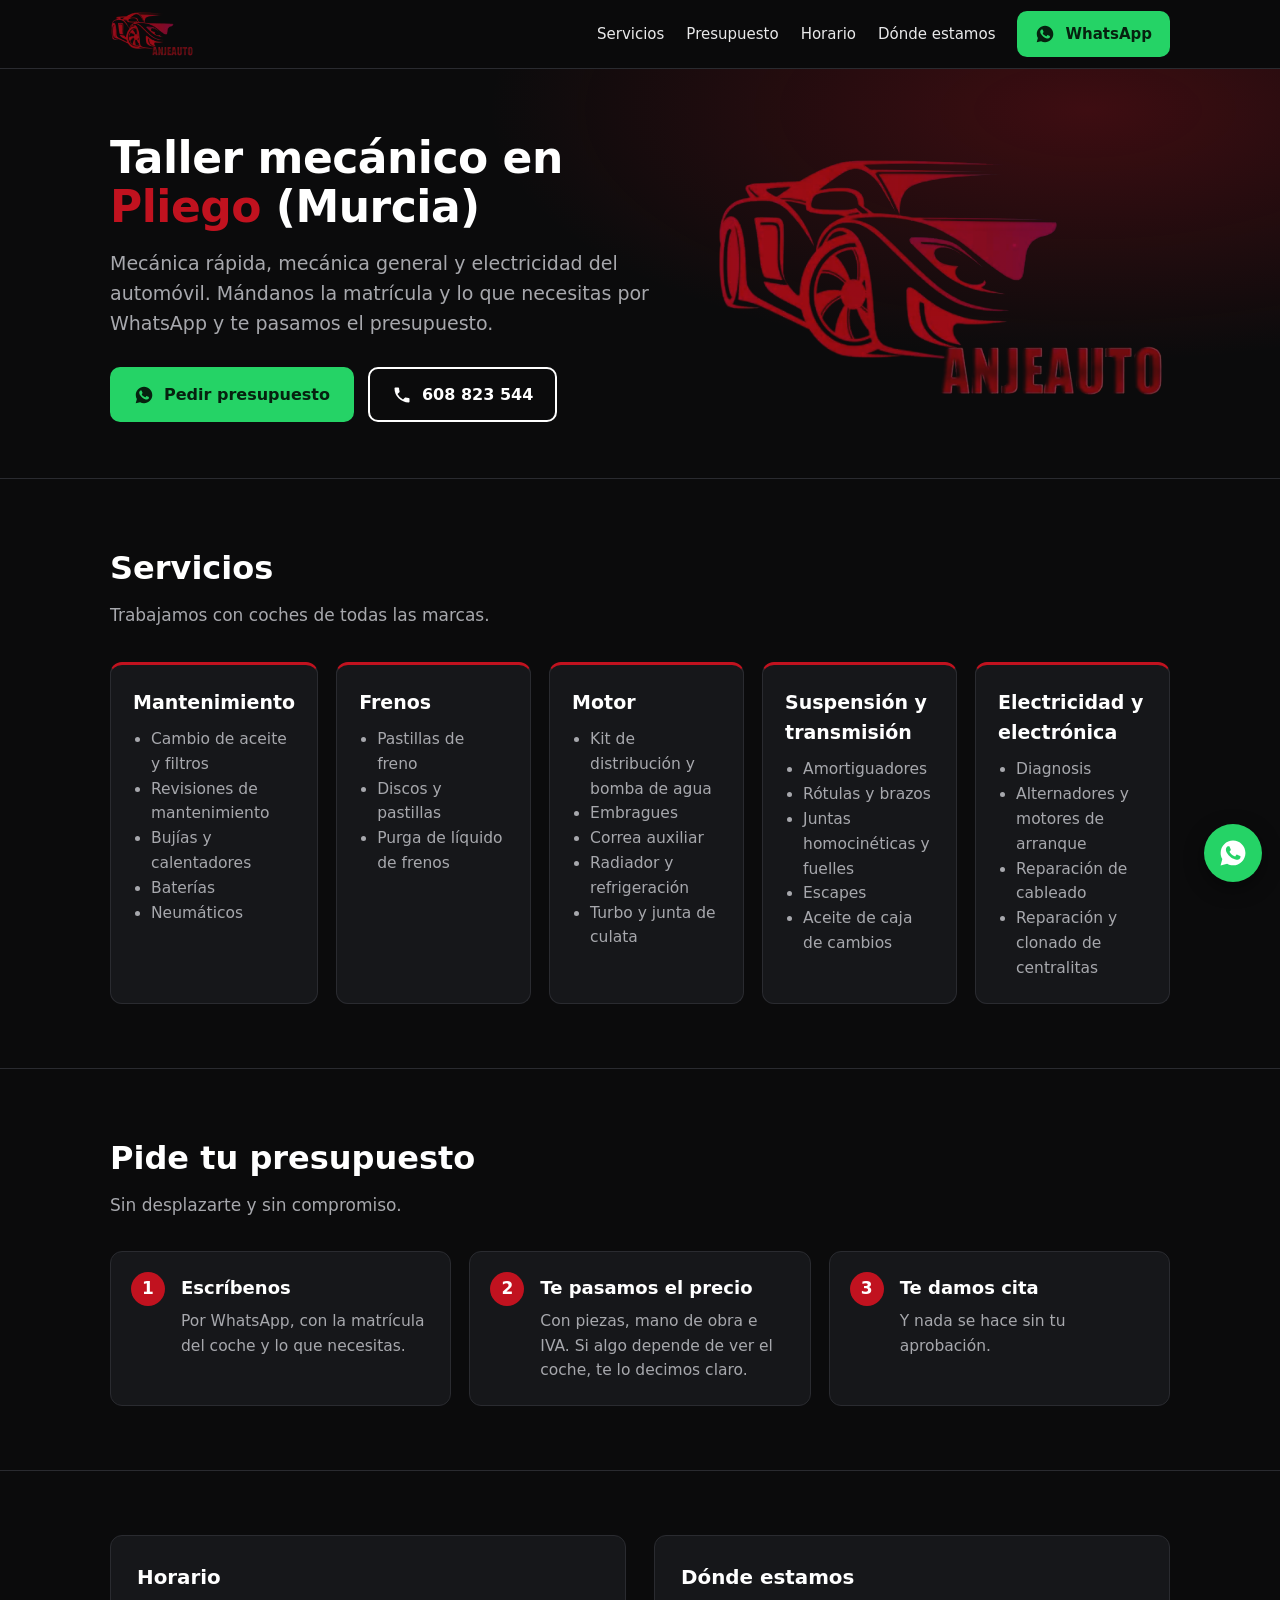
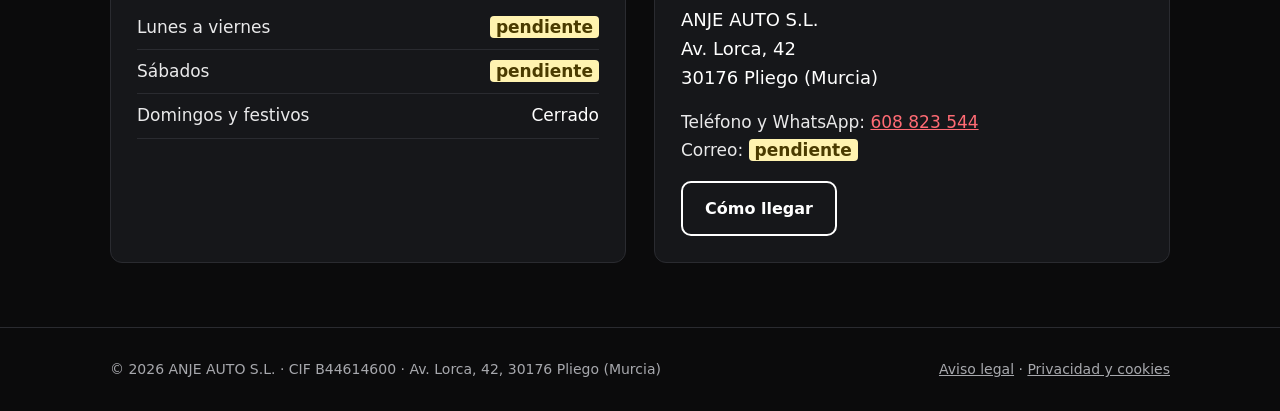
==== index.html @ 09c1e83c "Web de ANJE AUTO: portada, aviso legal y privacidad (horario y correo pendientes)" ====
<!DOCTYPE html>
<html lang="es">
<head>
<meta charset="utf-8">
<meta name="viewport" content="width=device-width, initial-scale=1">
<title>ANJE AUTO S.L. · Taller mecánico en Pliego (Murcia)</title>
<meta name="description" content="Taller mecánico en Pliego (Murcia): mecánica rápida, mecánica general, frenos, distribución, embragues, electricidad y diagnosis. Pide tu presupuesto por WhatsApp.">
<link rel="canonical" href="https://anjeauto.es/">
<meta property="og:type" content="website">
<meta property="og:title" content="ANJE AUTO S.L. · Taller mecánico en Pliego (Murcia)">
<meta property="og:description" content="Mecánica rápida, mecánica general y electricidad del automóvil. Pide tu presupuesto por WhatsApp.">
<meta property="og:image" content="https://anjeauto.es/img/og.jpg">
<meta property="og:url" content="https://anjeauto.es/">
<link rel="icon" href="favicon.ico">
<link rel="apple-touch-icon" href="img/apple-touch-icon.png">
<link rel="stylesheet" href="style.css">
<script type="application/ld+json">
{"@context":"https://schema.org","@type":"AutoRepair","name":"ANJE AUTO S.L.","image":"https://anjeauto.es/img/og.jpg","url":"https://anjeauto.es/","telephone":"+34608823544","taxID":"B44614600","address":{"@type":"PostalAddress","streetAddress":"Av. Lorca, 42","postalCode":"30176","addressLocality":"Pliego","addressRegion":"Murcia","addressCountry":"ES"}}
</script>
</head>
<body>
<header>
  <div class="wrap">
    <a class="marca" href="#inicio" aria-label="ANJE AUTO, inicio"><picture><source srcset="img/logo-sm.webp" type="image/webp"><img src="img/logo-sm.jpg" alt="ANJE AUTO" width="280" height="153"></picture></a>
    <nav>
      <a href="#servicios">Servicios</a>
      <a href="#presupuesto">Presupuesto</a>
      <a href="#horario">Horario</a>
      <a href="#contacto">Dónde estamos</a>
      <a class="btn btn-wa" href="https://wa.me/34608823544"><svg viewBox="0 0 24 24" aria-hidden="true"><path fill="currentColor" d="M12.04 2C6.58 2 2.13 6.45 2.13 11.91c0 1.75.46 3.45 1.32 4.95L2.05 22l5.25-1.38c1.45.79 3.08 1.21 4.74 1.21 5.46 0 9.91-4.45 9.91-9.91C21.95 6.45 17.5 2 12.04 2zm5.8 14.03c-.24.68-1.41 1.3-1.95 1.38-.5.07-1.13.1-1.82-.11-.42-.13-.96-.31-1.65-.61-2.9-1.25-4.8-4.17-4.94-4.36-.14-.19-1.18-1.57-1.18-3s.75-2.13 1.02-2.42c.26-.29.58-.36.77-.36h.55c.18 0 .42-.07.65.5.24.58.82 2 .89 2.15.07.14.12.31.02.5-.1.19-.14.31-.29.48-.14.17-.3.37-.43.5-.14.14-.29.3-.13.59.17.29.74 1.22 1.59 1.97 1.09.97 2.01 1.27 2.3 1.42.29.14.46.12.63-.07.17-.19.72-.84.92-1.13.19-.29.38-.24.65-.14.26.1 1.68.79 1.97.94.29.14.48.22.55.34.07.12.07.7-.17 1.38z"/></svg> WhatsApp</a>
    </nav>
  </div>
</header>

<main id="inicio">
<div class="hero">
  <div class="wrap">
    <div>
      <h1>Taller mecánico en <span>Pliego</span> (Murcia)</h1>
      <p>Mecánica rápida, mecánica general y electricidad del automóvil. Mándanos la matrícula y lo que necesitas por WhatsApp y te pasamos el presupuesto.</p>
      <div class="acciones">
        <a class="btn btn-wa" href="https://wa.me/34608823544?text=Hola%2C%20quiero%20un%20presupuesto.%20Mi%20matr%C3%ADcula%20es%3A%20"><svg viewBox="0 0 24 24" aria-hidden="true"><path fill="currentColor" d="M12.04 2C6.58 2 2.13 6.45 2.13 11.91c0 1.75.46 3.45 1.32 4.95L2.05 22l5.25-1.38c1.45.79 3.08 1.21 4.74 1.21 5.46 0 9.91-4.45 9.91-9.91C21.95 6.45 17.5 2 12.04 2zm5.8 14.03c-.24.68-1.41 1.3-1.95 1.38-.5.07-1.13.1-1.82-.11-.42-.13-.96-.31-1.65-.61-2.9-1.25-4.8-4.17-4.94-4.36-.14-.19-1.18-1.57-1.18-3s.75-2.13 1.02-2.42c.26-.29.58-.36.77-.36h.55c.18 0 .42-.07.65.5.24.58.82 2 .89 2.15.07.14.12.31.02.5-.1.19-.14.31-.29.48-.14.17-.3.37-.43.5-.14.14-.29.3-.13.59.17.29.74 1.22 1.59 1.97 1.09.97 2.01 1.27 2.3 1.42.29.14.46.12.63-.07.17-.19.72-.84.92-1.13.19-.29.38-.24.65-.14.26.1 1.68.79 1.97.94.29.14.48.22.55.34.07.12.07.7-.17 1.38z"/></svg> Pedir presupuesto</a>
        <a class="btn btn-tel" href="tel:+34608823544"><svg viewBox="0 0 24 24" aria-hidden="true"><path fill="currentColor" d="M6.6 10.8a15.2 15.2 0 0 0 6.6 6.6l2.2-2.2c.3-.3.7-.4 1-.2 1.1.4 2.3.6 3.6.6.6 0 1 .4 1 1V20c0 .6-.4 1-1 1A17 17 0 0 1 3 4c0-.6.4-1 1-1h3.5c.6 0 1 .4 1 1 0 1.3.2 2.5.6 3.6.1.3 0 .7-.2 1z"/></svg> 608 823 544</a>
      </div>
    </div>
    <div class="logo-grande"><picture><source srcset="img/logo.webp" type="image/webp"><img src="img/logo.jpg" alt="Logotipo de ANJE AUTO" width="560" height="306"></picture></div>
  </div>
</div>

<section id="servicios">
  <div class="wrap">
    <h2>Servicios</h2>
    <p class="intro">Trabajamos con coches de todas las marcas.</p>
    <div class="servicios">
      <div class="tarjeta"><h3>Mantenimiento</h3><ul><li>Cambio de aceite y filtros</li><li>Revisiones de mantenimiento</li><li>Bujías y calentadores</li><li>Baterías</li><li>Neumáticos</li></ul></div>
      <div class="tarjeta"><h3>Frenos</h3><ul><li>Pastillas de freno</li><li>Discos y pastillas</li><li>Purga de líquido de frenos</li></ul></div>
      <div class="tarjeta"><h3>Motor</h3><ul><li>Kit de distribución y bomba de agua</li><li>Embragues</li><li>Correa auxiliar</li><li>Radiador y refrigeración</li><li>Turbo y junta de culata</li></ul></div>
      <div class="tarjeta"><h3>Suspensión y transmisión</h3><ul><li>Amortiguadores</li><li>Rótulas y brazos</li><li>Juntas homocinéticas y fuelles</li><li>Escapes</li><li>Aceite de caja de cambios</li></ul></div>
      <div class="tarjeta"><h3>Electricidad y electrónica</h3><ul><li>Diagnosis</li><li>Alternadores y motores de arranque</li><li>Reparación de cableado</li><li>Reparación y clonado de centralitas</li></ul></div>
    </div>
  </div>
</section>

<section id="presupuesto">
  <div class="wrap">
    <h2>Pide tu presupuesto</h2>
    <p class="intro">Sin desplazarte y sin compromiso.</p>
    <div class="pasos">
      <div class="paso"><h3>Escríbenos</h3><p>Por WhatsApp, con la matrícula del coche y lo que necesitas.</p></div>
      <div class="paso"><h3>Te pasamos el precio</h3><p>Con piezas, mano de obra e IVA. Si algo depende de ver el coche, te lo decimos claro.</p></div>
      <div class="paso"><h3>Te damos cita</h3><p>Y nada se hace sin tu aprobación.</p></div>
    </div>
  </div>
</section>

<section>
  <div class="wrap dos">
    <div class="caja" id="horario">
      <h3>Horario</h3>
      <table class="horario">
        <tr><td>Lunes a viernes</td><td><span class="pendiente">pendiente</span></td></tr>
        <tr><td>Sábados</td><td><span class="pendiente">pendiente</span></td></tr>
        <tr><td>Domingos y festivos</td><td>Cerrado</td></tr>
      </table>
    </div>
    <div class="caja" id="contacto">
      <h3>Dónde estamos</h3>
      <address>ANJE AUTO S.L.<br>Av. Lorca, 42<br>30176 Pliego (Murcia)</address>
      <p>Teléfono y WhatsApp: <a href="tel:+34608823544">608 823 544</a><br>Correo: <span class="pendiente">pendiente</span></p>
      <a class="btn btn-tel" href="https://www.google.com/maps/search/?api=1&amp;query=Av.%20Lorca%2042%2C%2030176%20Pliego%2C%20Murcia" rel="noopener">Cómo llegar</a>
    </div>
  </div>
</section>
</main>

<footer>
  <div class="wrap">
    <span>© 2026 ANJE AUTO S.L. · CIF B44614600 · Av. Lorca, 42, 30176 Pliego (Murcia)</span>
    <span><a href="aviso-legal.html">Aviso legal</a> · <a href="privacidad.html">Privacidad y cookies</a></span>
  </div>
</footer>
<a class="wa-flotante" href="https://wa.me/34608823544" aria-label="Escríbenos por WhatsApp" style="color:#fff"><svg viewBox="0 0 24 24" aria-hidden="true"><path fill="currentColor" d="M12.04 2C6.58 2 2.13 6.45 2.13 11.91c0 1.75.46 3.45 1.32 4.95L2.05 22l5.25-1.38c1.45.79 3.08 1.21 4.74 1.21 5.46 0 9.91-4.45 9.91-9.91C21.95 6.45 17.5 2 12.04 2zm5.8 14.03c-.24.68-1.41 1.3-1.95 1.38-.5.07-1.13.1-1.82-.11-.42-.13-.96-.31-1.65-.61-2.9-1.25-4.8-4.17-4.94-4.36-.14-.19-1.18-1.57-1.18-3s.75-2.13 1.02-2.42c.26-.29.58-.36.77-.36h.55c.18 0 .42-.07.65.5.24.58.82 2 .89 2.15.07.14.12.31.02.5-.1.19-.14.31-.29.48-.14.17-.3.37-.43.5-.14.14-.29.3-.13.59.17.29.74 1.22 1.59 1.97 1.09.97 2.01 1.27 2.3 1.42.29.14.46.12.63-.07.17-.19.72-.84.92-1.13.19-.29.38-.24.65-.14.26.1 1.68.79 1.97.94.29.14.48.22.55.34.07.12.07.7-.17 1.38z"/></svg></a>
</body>
</html>
---- style.css ----
:root{--rojo:#c1121f;--rojo-osc:#8d0b16;--negro:#0b0b0c;--gris:#16171a;--texto:#e9e9ea;--suave:#a7a8ad;--borde:#2a2b30;--ok:#25d366}
*{box-sizing:border-box}
html{scroll-behavior:smooth}
body{margin:0;font-family:system-ui,-apple-system,"Segoe UI",Roboto,"Helvetica Neue",Arial,sans-serif;background:var(--negro);color:var(--texto);line-height:1.6;font-size:17px}
a{color:#ff6b74}
img{max-width:100%;height:auto;display:block}
.wrap{max-width:1100px;margin:0 auto;padding:0 20px}
header{position:sticky;top:0;z-index:10;background:rgba(11,11,12,.92);backdrop-filter:blur(6px);border-bottom:1px solid var(--borde)}
header .wrap{display:flex;align-items:center;justify-content:space-between;gap:16px;min-height:68px}
header .marca img{height:46px;width:auto}
nav{display:flex;align-items:center;gap:22px;font-size:15px}
nav a{color:var(--texto);text-decoration:none}
nav a:hover{color:#fff;text-decoration:underline}
.btn{display:inline-flex;align-items:center;gap:10px;padding:13px 22px;border-radius:10px;font-weight:700;text-decoration:none;border:2px solid transparent;font-size:16px}
.btn-wa{background:var(--ok);color:#06210f}
.btn-wa:hover{filter:brightness(1.07)}
.btn-tel{border-color:#fff;color:#fff}
.btn-tel:hover{background:#fff;color:#000}
.btn svg{width:20px;height:20px;flex:none}
nav .btn{padding:9px 16px;font-size:15px}
.hero{padding:64px 0 56px;background:radial-gradient(1000px 420px at 85% 10%,rgba(193,18,31,.28),transparent 60%),var(--negro)}
.hero .wrap{display:grid;grid-template-columns:1.1fr .9fr;gap:40px;align-items:center}
.hero h1{font-size:44px;line-height:1.12;margin:0 0 16px;color:#fff;letter-spacing:-.5px}
.hero h1 span{color:var(--rojo)}
.hero p{font-size:19px;color:var(--suave);margin:0 0 28px;max-width:34em}
.acciones{display:flex;flex-wrap:wrap;gap:14px}
.hero .logo-grande img{width:100%;max-width:520px;margin-left:auto}
section{padding:64px 0;border-top:1px solid var(--borde)}
h2{font-size:32px;margin:0 0 8px;color:#fff}
.intro{color:var(--suave);margin:0 0 32px}
.servicios{display:grid;grid-template-columns:repeat(auto-fit,minmax(230px,1fr));gap:18px}
.tarjeta{background:var(--gris);border:1px solid var(--borde);border-top:3px solid var(--rojo);border-radius:12px;padding:22px}
.tarjeta h3{margin:0 0 10px;font-size:19px;color:#fff}
.tarjeta ul{margin:0;padding-left:18px;color:var(--suave);font-size:15.5px}
.pasos{display:grid;grid-template-columns:repeat(3,1fr);gap:18px;counter-reset:paso}
.paso{background:var(--gris);border:1px solid var(--borde);border-radius:12px;padding:22px 22px 22px 70px;position:relative}
.paso::before{counter-increment:paso;content:counter(paso);position:absolute;left:20px;top:20px;width:34px;height:34px;border-radius:50%;background:var(--rojo);color:#fff;font-weight:800;display:grid;place-items:center}
.paso h3{margin:0 0 6px;font-size:18px;color:#fff}
.paso p{margin:0;color:var(--suave);font-size:15.5px}
.dos{display:grid;grid-template-columns:1fr 1fr;gap:28px}
.caja{background:var(--gris);border:1px solid var(--borde);border-radius:12px;padding:26px}
.caja h3{margin:0 0 12px;color:#fff}
table.horario{width:100%;border-collapse:collapse}
table.horario td{padding:8px 0;border-bottom:1px solid var(--borde)}
table.horario td:last-child{text-align:right;color:#fff}
address{font-style:normal;font-size:18px;color:#fff;margin-bottom:16px}
.pendiente{background:#fff3b0;color:#4a3b00;padding:1px 6px;border-radius:4px;font-weight:700}
footer{border-top:1px solid var(--borde);padding:30px 0;color:var(--suave);font-size:14px}
footer .wrap{display:flex;flex-wrap:wrap;justify-content:space-between;gap:12px}
footer a{color:var(--suave)}
.legal{max-width:820px;padding:48px 20px 64px;margin:0 auto}
.legal h1{color:#fff;font-size:34px;margin:0 0 6px}
.legal h2{font-size:22px;margin:32px 0 8px}
.legal p,.legal li{color:#d2d3d6}
.legal .fecha{color:var(--suave);margin-bottom:28px}
.wa-flotante{position:fixed;right:18px;bottom:18px;width:58px;height:58px;border-radius:50%;background:var(--ok);display:grid;place-items:center;box-shadow:0 6px 20px rgba(0,0,0,.45);z-index:20}
.wa-flotante svg{width:30px;height:30px}
@media (max-width:860px){
  nav a:not(.btn){display:none}
  .hero{padding:40px 0}
  .hero .wrap{grid-template-columns:1fr}
  .hero .logo-grande{order:-1}
  .hero .logo-grande img{max-width:340px;margin:0 auto}
  .hero h1{font-size:33px}
  .pasos,.dos{grid-template-columns:1fr}
  section{padding:48px 0}
}
/* el logo tiene fondo negro: se funde con el fondo oscuro */
.marca img,.logo-grande img{mix-blend-mode:lighten}
@media (min-width:1000px){.servicios{grid-template-columns:repeat(5,1fr)}}
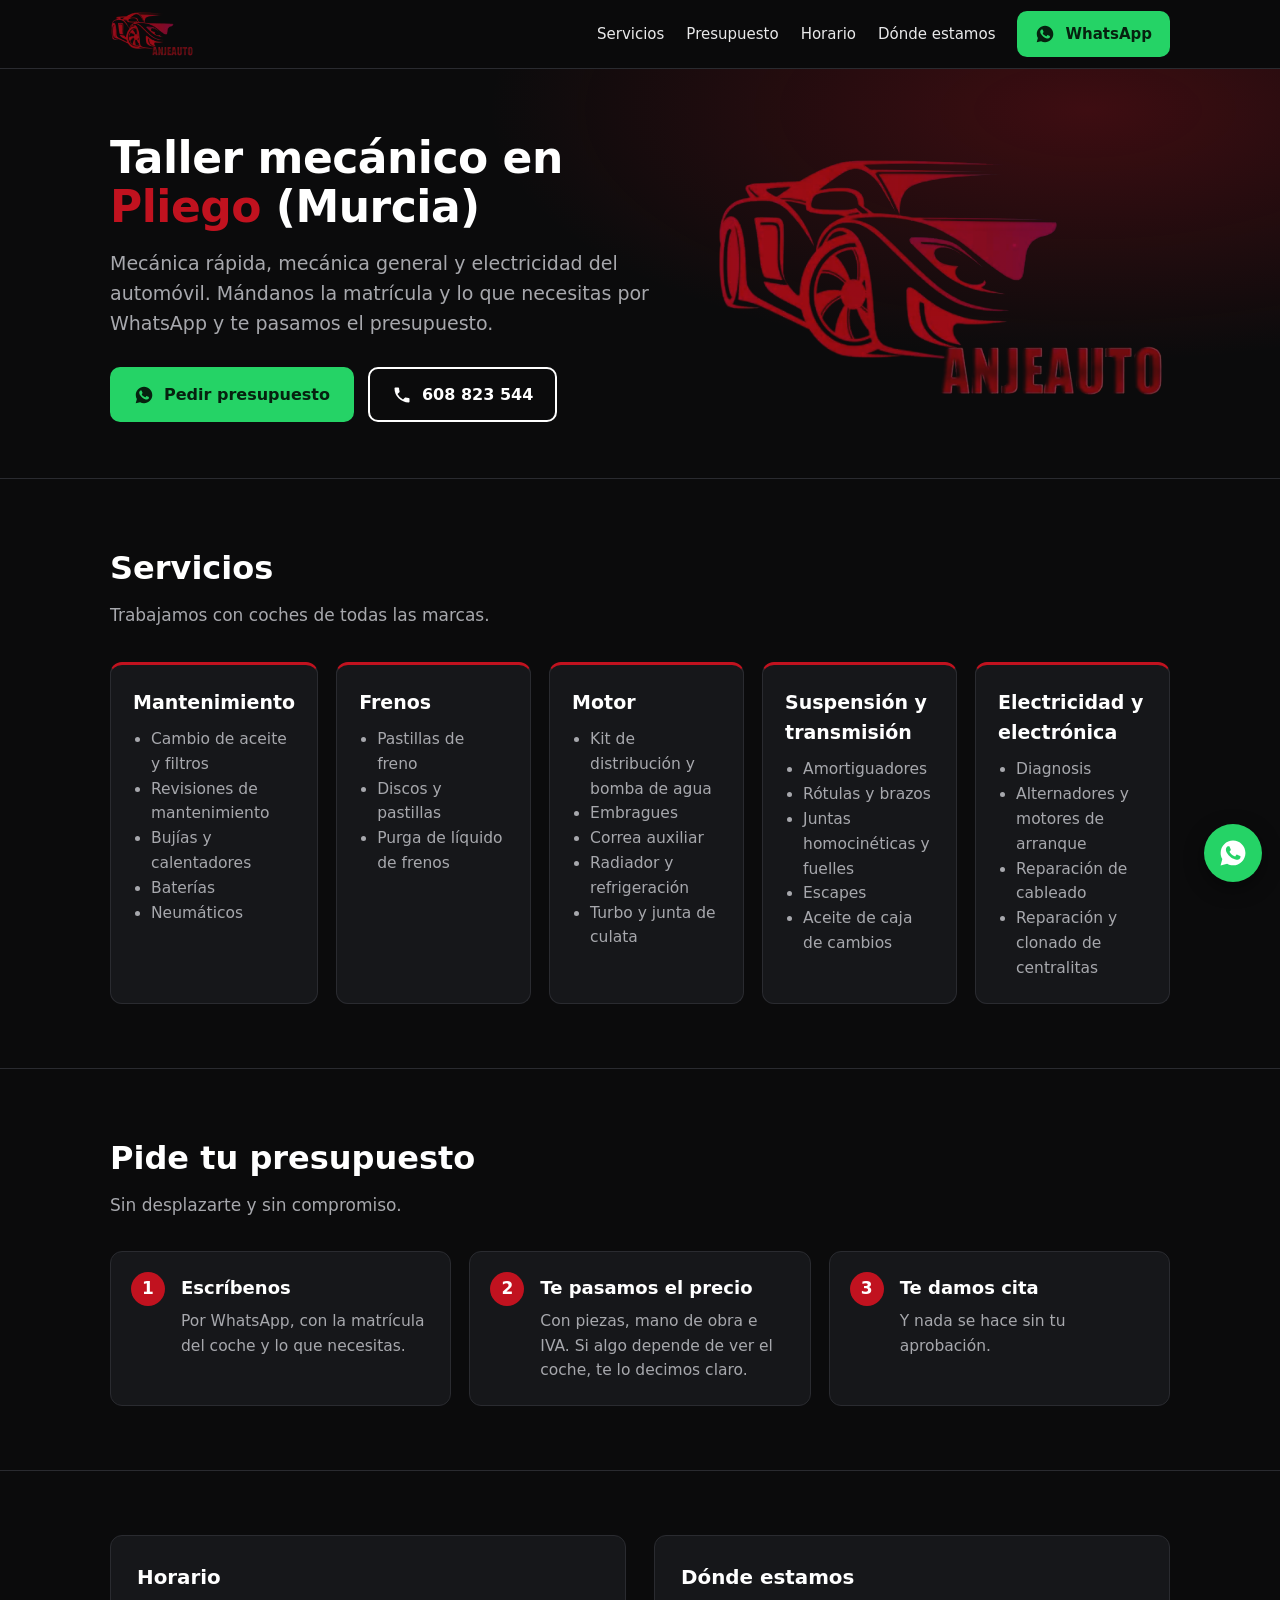
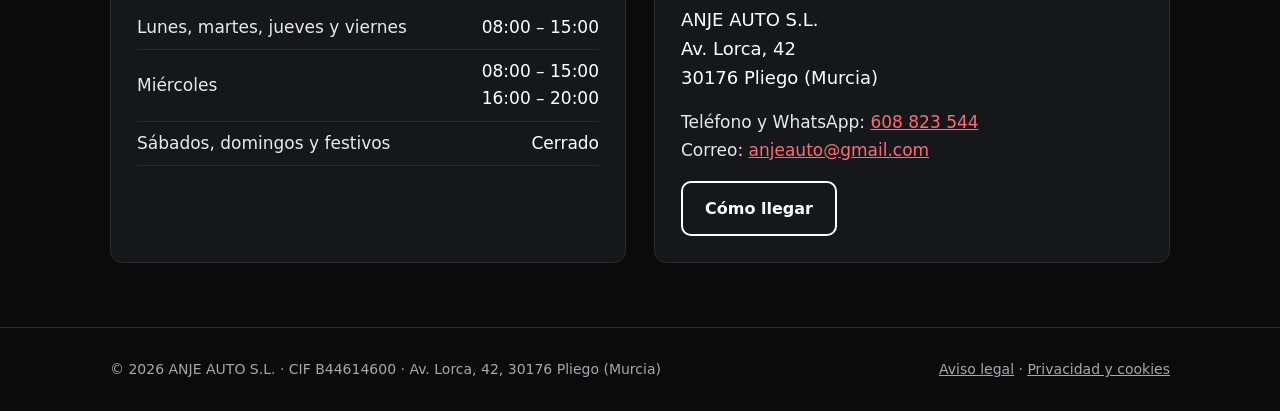
==== commit 1ba1d644: "Horario, correo y WhatsApp confirmados por el taller" ====
--- a/index.html
+++ b/index.html
@@ -15,7 +15,7 @@
 <link rel="apple-touch-icon" href="img/apple-touch-icon.png">
 <link rel="stylesheet" href="style.css">
 <script type="application/ld+json">
-{"@context":"https://schema.org","@type":"AutoRepair","name":"ANJE AUTO S.L.","image":"https://anjeauto.es/img/og.jpg","url":"https://anjeauto.es/","telephone":"+34608823544","taxID":"B44614600","address":{"@type":"PostalAddress","streetAddress":"Av. Lorca, 42","postalCode":"30176","addressLocality":"Pliego","addressRegion":"Murcia","addressCountry":"ES"}}
+{"@context":"https://schema.org","@type":"AutoRepair","name":"ANJE AUTO S.L.","image":"https://anjeauto.es/img/og.jpg","url":"https://anjeauto.es/","telephone":"+34608823544","email":"anjeauto@gmail.com","taxID":"B44614600","openingHoursSpecification":[{"@type":"OpeningHoursSpecification","dayOfWeek":["Monday","Tuesday","Wednesday","Thursday","Friday"],"opens":"08:00","closes":"15:00"},{"@type":"OpeningHoursSpecification","dayOfWeek":"Wednesday","opens":"16:00","closes":"20:00"}],"address":{"@type":"PostalAddress","streetAddress":"Av. Lorca, 42","postalCode":"30176","addressLocality":"Pliego","addressRegion":"Murcia","addressCountry":"ES"}}
 </script>
 </head>
 <body>
@@ -78,15 +78,15 @@
     <div class="caja" id="horario">
       <h3>Horario</h3>
       <table class="horario">
-        <tr><td>Lunes a viernes</td><td><span class="pendiente">pendiente</span></td></tr>
-        <tr><td>Sábados</td><td><span class="pendiente">pendiente</span></td></tr>
-        <tr><td>Domingos y festivos</td><td>Cerrado</td></tr>
+        <tr><td>Lunes, martes, jueves y viernes</td><td>08:00 – 15:00</td></tr>
+        <tr><td>Miércoles</td><td>08:00 – 15:00<br>16:00 – 20:00</td></tr>
+        <tr><td>Sábados, domingos y festivos</td><td>Cerrado</td></tr>
       </table>
     </div>
     <div class="caja" id="contacto">
       <h3>Dónde estamos</h3>
       <address>ANJE AUTO S.L.<br>Av. Lorca, 42<br>30176 Pliego (Murcia)</address>
-      <p>Teléfono y WhatsApp: <a href="tel:+34608823544">608 823 544</a><br>Correo: <span class="pendiente">pendiente</span></p>
+      <p>Teléfono y WhatsApp: <a href="tel:+34608823544">608 823 544</a><br>Correo: <a href="mailto:anjeauto@gmail.com">anjeauto@gmail.com</a></p>
       <a class="btn btn-tel" href="https://www.google.com/maps/search/?api=1&amp;query=Av.%20Lorca%2042%2C%2030176%20Pliego%2C%20Murcia" rel="noopener">Cómo llegar</a>
     </div>
   </div>
--- a/style.css
+++ b/style.css
@@ -68,3 +68,5 @@
 /* el logo tiene fondo negro: se funde con el fondo oscuro */
 .marca img,.logo-grande img{mix-blend-mode:lighten}
 @media (min-width:1000px){.servicios{grid-template-columns:repeat(5,1fr)}}
+table.horario td:last-child{white-space:nowrap;padding-left:12px}
+a[href^="tel:"],a[href^="mailto:"]{white-space:nowrap}
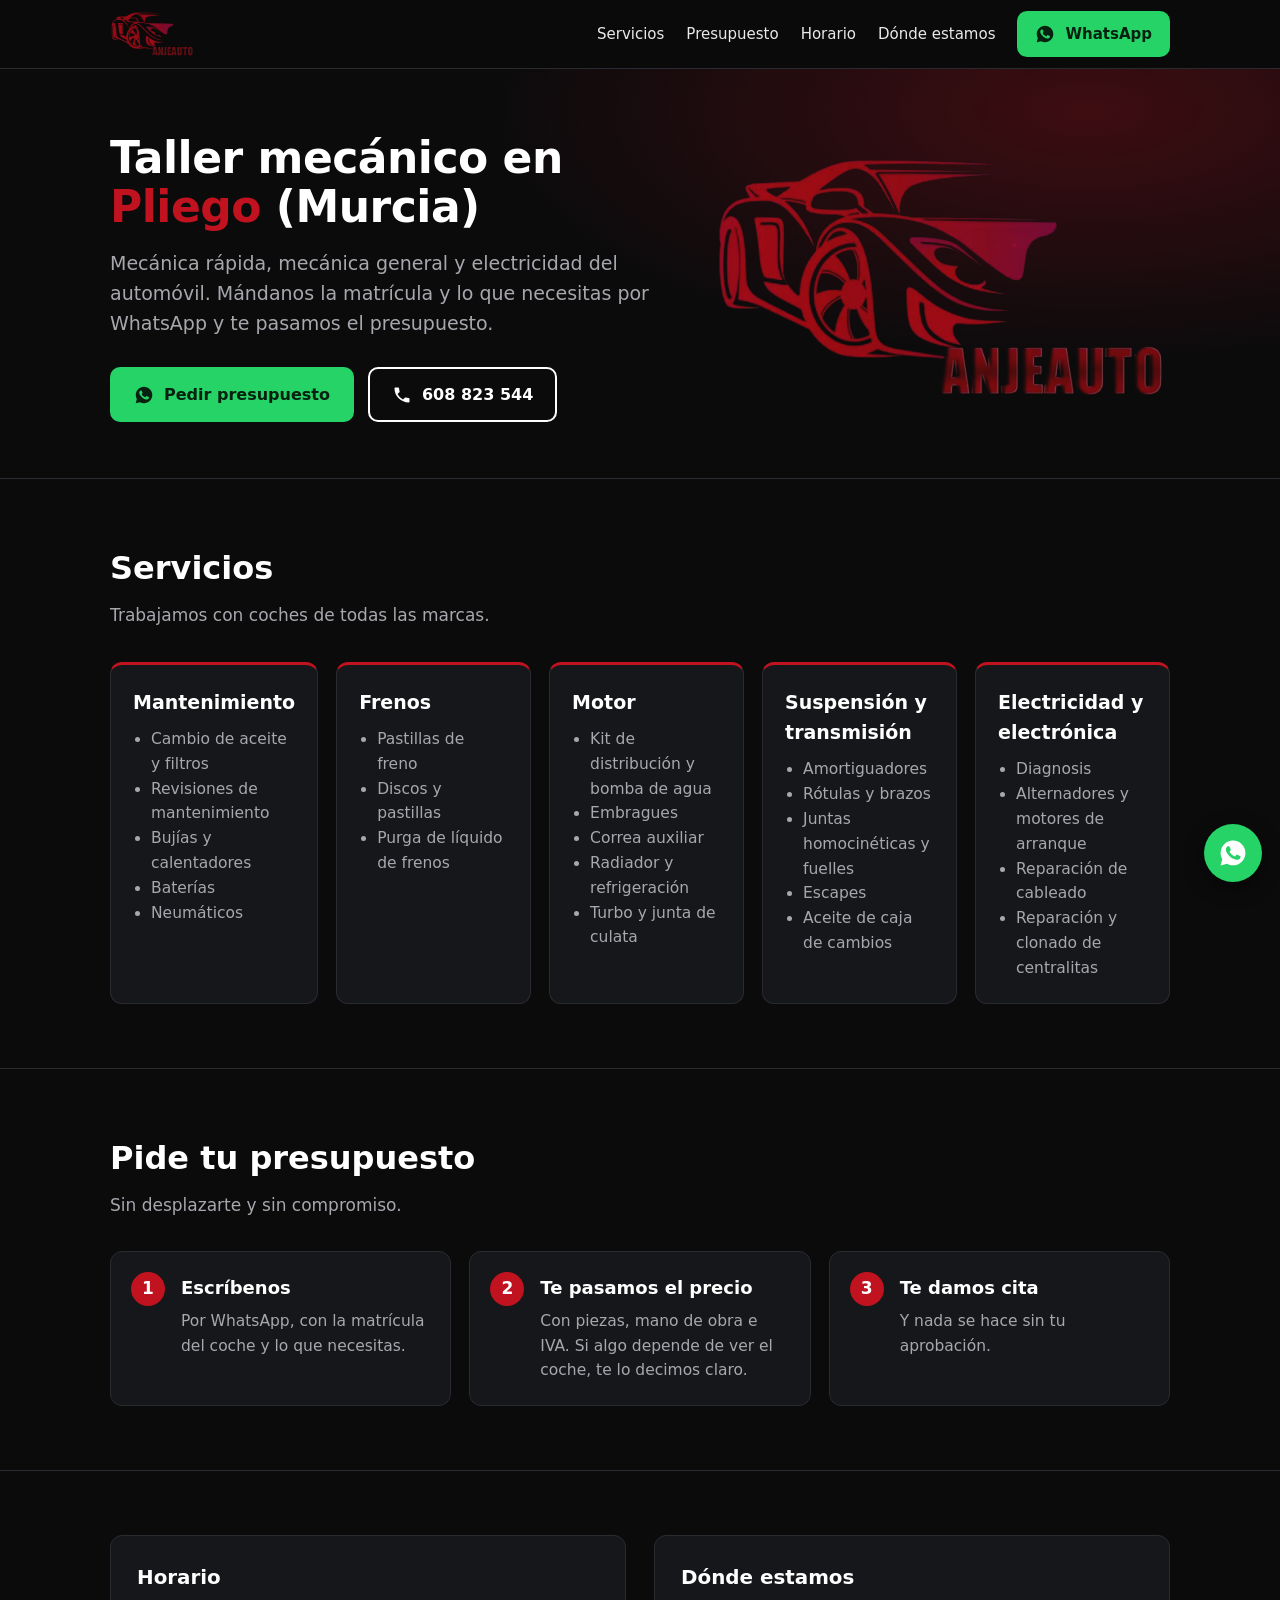
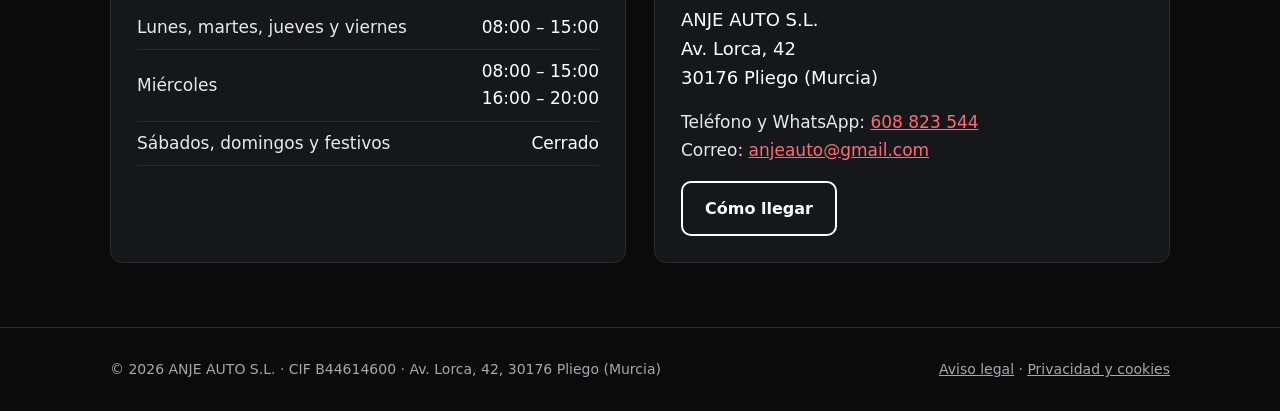
==== commit 00ebe9b5: "Verificacion de dominio de Meta (meta-tag en <head>)" ====
--- a/index.html
+++ b/index.html
@@ -3,6 +3,8 @@
 <head>
 <meta charset="utf-8">
 <meta name="viewport" content="width=device-width, initial-scale=1">
+<meta name="facebook-domain-verification" content="u5q3vijdlbsnoc9m0mq4sea3ql76ry" />
+<meta name="facebook-domain-verification" content="u5q3vijdlbsnoc9momq4sea3ql76ry" />
 <title>ANJE AUTO S.L. · Taller mecánico en Pliego (Murcia)</title>
 <meta name="description" content="Taller mecánico en Pliego (Murcia): mecánica rápida, mecánica general, frenos, distribución, embragues, electricidad y diagnosis. Pide tu presupuesto por WhatsApp.">
 <link rel="canonical" href="https://anjeauto.es/">
